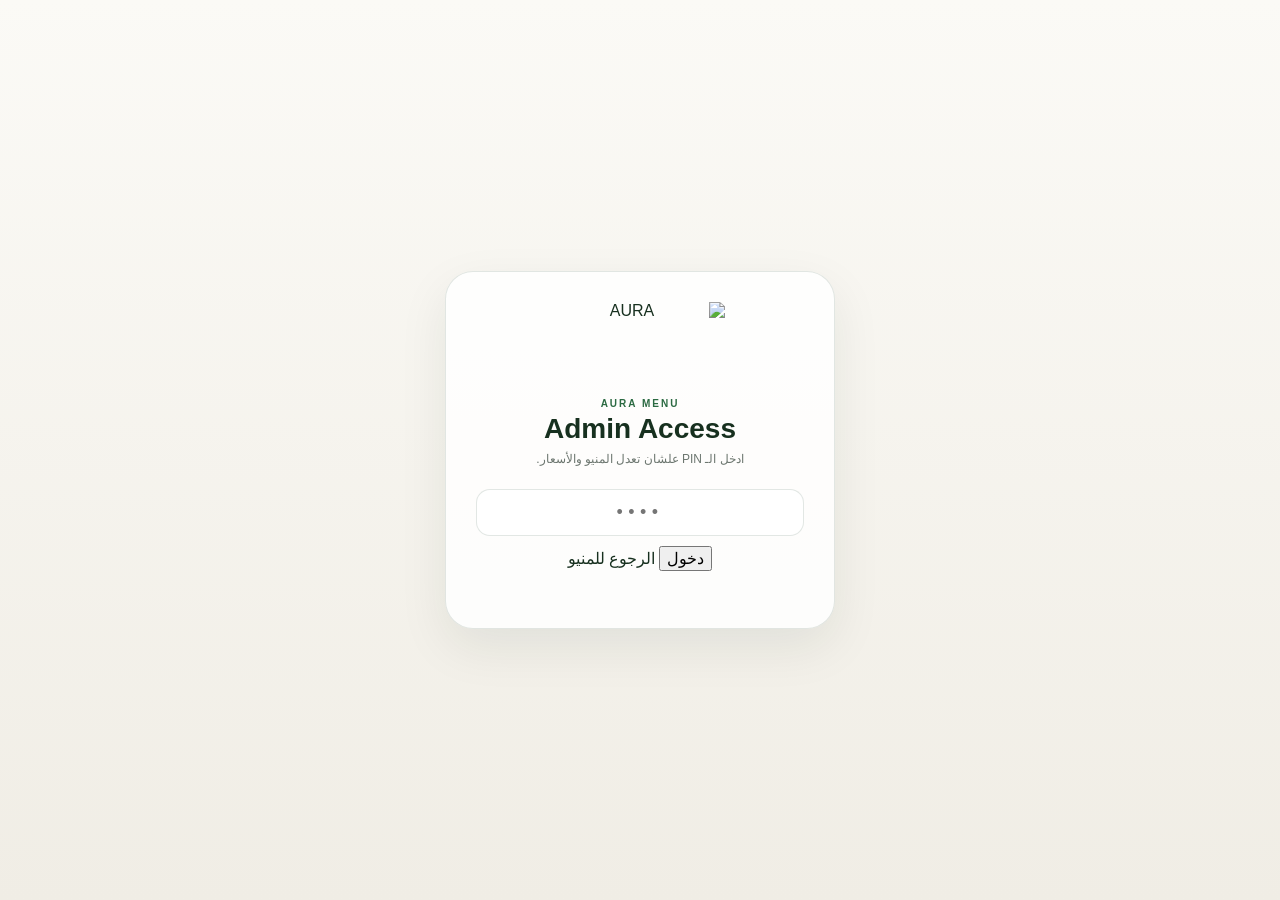
==== admin.html @ 8571f4a2 "Add files via upload" ====
<!DOCTYPE html>
<html lang="ar" dir="rtl">
<head>
  <meta charset="UTF-8"><meta name="viewport" content="width=device-width, initial-scale=1.0">
  <meta name="theme-color" content="#173f27"><link rel="icon" type="image/png" href="assets/favicon.png">
  <link rel="stylesheet" href="styles.css"><link rel="stylesheet" href="admin.css">
  <title>AURA MENU — لوحة التحكم</title>
</head>
<body class="admin-body">
  <main id="loginGate" class="admin-gate">
    <div class="admin-gate-card">
      <img src="assets/aura-logo.png" alt="AURA">
      <div class="section-kicker">AURA MENU</div><h1>Admin Access</h1>
      <p>ادخل الـ PIN علشان تعدل المنيو والأسعار.</p>
      <input id="pinInput" inputmode="numeric" type="password" maxlength="12" placeholder="••••">
      <button id="pinBtn" class="primary-btn">دخول</button>
      <a href="./" class="ghost-btn">الرجوع للمنيو</a>
      <div id="pinError" class="admin-error"></div>
    </div>
  </main>

  <div id="adminApp" class="admin-app hidden">
    <header class="admin-topbar">
      <div class="admin-brand"><img src="assets/aura-logo.png" alt="AURA"><div><strong>AURA MENU</strong><span>Menu Manager</span></div></div>
      <div class="admin-actions"><a class="ghost-btn inline" href="./?preview=1" target="_blank">معاينة</a><button id="logoutBtn" class="ghost-btn inline">خروج</button></div>
    </header>

    <div class="admin-wrap">
      <div class="admin-toolbar">
        <div><div class="section-kicker">CONTENT CONTROL</div><h1>إدارة المنيو</h1><p>عدّل أسماء الأصناف والأسعار والتوافر واحفظ نسخة محدثة من المنيو.</p></div>
        <div class="toolbar-actions"><button id="saveLocalBtn" class="primary-btn inline">حفظ محلي</button><button id="downloadBtn" class="ghost-btn inline">تحميل JSON</button></div>
      </div>

      <section class="admin-card">
        <div class="admin-card-head"><div><div class="section-kicker">GENERAL</div><h2>إعدادات الكافيه</h2></div></div>
        <div class="admin-grid">
          <label>اسم العنوان<input id="brandField" type="text"></label>
          <label>سطر الهوية<input id="taglineField" type="text"></label>
          <label class="wide">الجملة التعريفية<input id="subtaglineField" type="text"></label>
        </div>
        <div class="social-edit">
          <label>Instagram<input id="igField" type="url"></label>
          <label>TikTok<input id="ttField" type="url"></label>
          <label>Facebook<input id="fbField" type="url"></label>
          <label>Google Maps<input id="mapsField" type="url"></label>
        </div>
      </section>

      <section class="admin-card">
        <div class="admin-card-head"><div><div class="section-kicker">MENU</div><h2>الأقسام والأصناف</h2></div><button id="addCategoryBtn" class="outline-btn">+ قسم جديد</button></div>
        <div id="editor"></div>
      </section>

      <section class="admin-card note-card"><strong>مهم:</strong> التعديلات تتخزن على جهازك وتقدر تنزّل منها ملف <code>menu.json</code> محدث، وبعدها تستبدل ملف المنيو داخل المشروع عند تجهيز النسخة الجديدة.</section>
    </div>
  </div>
  <div id="adminToast" class="toast"></div>
  <script src="admin-config.js"></script><script src="data/menu-data.js"></script><script src="admin.js"></script>
</body>
</html>
---- styles.css ----
:root{
  --green-950:#0f2819;
  --green-900:#173f27;
  --green-800:#1e5634;
  --green-700:#2b6a42;
  --cream:#f6f3ec;
  --paper:#fcfbf7;
  --ink:#17301f;
  --muted:#6c766f;
  --line:rgba(23,63,39,.12);
  --gold:#b49a65;
  --shadow:0 18px 50px rgba(15,40,25,.08);
  --radius:24px;
}
*{box-sizing:border-box}
html{scroll-behavior:smooth}
body{margin:0;background:linear-gradient(180deg,#fbfaf6 0%,#f4f0e7 100%);color:var(--ink);font-family:'Cairo',Tahoma,Arial,sans-serif;-webkit-font-smoothing:antialiased}
button,input,textarea{font:inherit}
button{cursor:pointer}
a{color:inherit;text-decoration:none}
img{max-width:100%;display:block}
svg{width:20px;height:20px;display:block}
.icon-sprite{position:absolute;width:0;height:0;overflow:hidden}
.container{width:min(1120px,calc(100% - 28px));margin-inline:auto}
.hidden{display:none!important}

/* AURA entry sequence */
#app.is-visible .topbar{animation:auraDrop .78s cubic-bezier(.2,.8,.2,1) both .05s}
#app.is-visible .hero-copy{animation:auraRise .9s cubic-bezier(.2,.8,.2,1) both .16s}
#app.is-visible .hero-mark{animation:auraScale 1s cubic-bezier(.16,.84,.24,1) both .10s}
#app.is-visible .menu-shell{animation:auraRise .9s cubic-bezier(.2,.8,.2,1) both .30s}
#app.is-visible .menu-section{animation:auraRise .65s cubic-bezier(.2,.8,.2,1) both}
#app.is-visible .menu-section:nth-child(2){animation-delay:.08s}
#app.is-visible .menu-section:nth-child(3){animation-delay:.14s}
#app.is-visible .menu-section:nth-child(4){animation-delay:.20s}
#app.is-visible .menu-section:nth-child(5){animation-delay:.26s}
@keyframes auraRise{from{opacity:0;transform:translateY(24px)}to{opacity:1;transform:translateY(0)}}
@keyframes auraDrop{from{opacity:0;transform:translateY(-18px)}to{opacity:1;transform:translateY(0)}}
@keyframes auraScale{from{opacity:0;transform:scale(.88) translateY(16px)}to{opacity:1;transform:scale(1) translateY(0)}}
@media (prefers-reduced-motion:reduce){*{animation-duration:.01ms!important;animation-iteration-count:1!important;transition-duration:.01ms!important}}

.loader-screen{position:fixed;inset:0;z-index:9999;background:#f8f6ef;display:grid;place-items:center;transition:opacity .55s ease,visibility .55s ease}
.loader-screen.is-done{opacity:0;visibility:hidden;pointer-events:none}
.loader-card{text-align:center;padding:24px}
.loader-logo-wrap{width:180px;height:120px;margin-inline:auto;display:grid;place-items:center}
.loader-logo-wrap img{width:160px;max-height:100px;object-fit:contain}
.loader-wordmark{margin-top:4px;letter-spacing:.23em;font-size:14px;font-weight:700;color:var(--green-900)}
.loader-line{width:160px;height:3px;margin:18px auto 10px;background:rgba(23,63,39,.09);overflow:hidden;border-radius:999px}
.loader-line span{display:block;height:100%;width:45%;background:var(--green-900);border-radius:999px;animation:loadline 1s ease-in-out infinite}
.loader-caption{font-size:11px;letter-spacing:.08em;color:#858d86}
@keyframes loadline{0%{transform:translateX(-120%)}50%{transform:translateX(120%)}100%{transform:translateX(300%)}}

.site{min-height:100vh}
.topbar{position:sticky;top:0;z-index:30;display:flex;justify-content:space-between;align-items:center;padding:14px max(14px,calc((100% - 1120px)/2));background:rgba(251,250,246,.84);backdrop-filter:blur(14px);border-bottom:1px solid rgba(23,63,39,.07)}
.brand-lockup{display:flex;align-items:center;gap:10px;font-size:12px;font-weight:800;letter-spacing:.12em;color:var(--green-900)}
.brand-lockup img{width:62px;height:36px;object-fit:contain}
.location-pill{display:flex;align-items:center;gap:7px;border:1px solid var(--line);padding:9px 13px;border-radius:999px;color:var(--green-900);background:rgba(255,255,255,.6);font-size:12px;font-weight:700}
.location-pill svg{width:17px;height:17px}

.hero{position:relative;display:grid;grid-template-columns:1.15fr .85fr;gap:48px;align-items:center;padding:66px 0 46px}
.hero:after{content:"";position:absolute;inset:auto 0 0 0;height:1px;background:linear-gradient(90deg,transparent,var(--line),transparent)}
.hero-copy{padding-right:4px}
.eyebrow,.section-kicker{font-size:10px;letter-spacing:.2em;font-weight:800;color:var(--green-700)}
.hero h1{margin:8px 0 3px;font-size:clamp(46px,7vw,82px);line-height:.95;letter-spacing:-.045em;color:var(--green-950)}
.hero p{margin:0}.hero-copy #tagline{font-size:15px;letter-spacing:.12em;color:var(--gold);font-weight:700}.hero-sub{margin-top:14px!important;max-width:520px;color:var(--muted);font-size:14px;line-height:1.9}
.social-row{display:flex;gap:9px;margin-top:22px;flex-wrap:wrap}
.social-btn{width:41px;height:41px;border-radius:50%;display:grid;place-items:center;border:1px solid var(--line);background:rgba(255,255,255,.72);color:var(--green-900);transition:.2s ease;box-shadow:0 7px 18px rgba(23,63,39,.06)}
.social-btn:hover{transform:translateY(-2px);background:white;border-color:rgba(23,63,39,.24)}
.hero-mark{position:relative;display:grid;place-items:center;min-height:300px}
.mark-glow{position:absolute;width:260px;height:260px;border-radius:50%;background:radial-gradient(circle,rgba(180,154,101,.18) 0%,rgba(180,154,101,0) 66%)}
.hero-mark:before{content:"";position:absolute;inset:18px;border:1px solid rgba(23,63,39,.12);border-radius:50%}
.hero-mark:after{content:"";position:absolute;inset:44px;border:1px dashed rgba(180,154,101,.22);border-radius:50%}
.hero-mark img{position:relative;z-index:2;width:min(330px,82%);filter:drop-shadow(0 20px 24px rgba(15,40,25,.09))}

.menu-shell{padding:28px 0 64px}
.toolbar{position:sticky;top:70px;z-index:20;padding:12px;margin-bottom:32px}
.glass-card{background:rgba(255,255,255,.72);backdrop-filter:blur(18px);border:1px solid rgba(23,63,39,.08);border-radius:22px;box-shadow:0 10px 35px rgba(23,63,39,.05)}
.search-box{display:flex;align-items:center;gap:9px;padding:5px 12px;border:1px solid var(--line);border-radius:15px;background:#fff}
.search-box svg{color:var(--muted);flex:0 0 auto}.search-box input{width:100%;border:0;outline:0;background:transparent;padding:9px 2px;color:var(--ink);font-size:14px}
.search-box input::placeholder{color:#9ba19c}
.category-nav{display:flex;gap:8px;overflow:auto;scrollbar-width:none;padding:12px 2px 2px}.category-nav::-webkit-scrollbar{display:none}
.category-btn{display:flex;align-items:center;gap:7px;white-space:nowrap;padding:9px 12px;border-radius:999px;border:1px solid var(--line);background:#fff;color:#5d675f;font-weight:700;font-size:11px;transition:.2s ease}
.category-btn svg{width:16px;height:16px}.category-btn:hover{border-color:rgba(23,63,39,.24)}.category-btn.active{background:var(--green-900);border-color:var(--green-900);color:#fff}

.section-head{display:flex;align-items:end;justify-content:space-between;gap:20px;margin-bottom:19px}.section-head h2{margin:4px 0 0;font-size:26px;letter-spacing:-.03em}.result-count{font-size:12px;color:var(--muted)}
.menu-content{display:grid;gap:34px}.menu-section{scroll-margin-top:170px}
.section-title-row{display:flex;align-items:center;justify-content:space-between;gap:16px;margin-bottom:14px}.section-title{display:flex;align-items:center;gap:11px}.section-icon{width:36px;height:36px;border-radius:12px;display:grid;place-items:center;background:rgba(23,63,39,.07);color:var(--green-900)}.section-icon svg{width:19px;height:19px}.section-title h3{margin:0;font-size:18px;letter-spacing:-.02em}.section-count{font-size:11px;color:#9a9f9a}
.item-grid{display:grid;grid-template-columns:repeat(2,minmax(0,1fr));gap:12px}
.menu-card{background:rgba(255,255,255,.78);border:1px solid rgba(23,63,39,.09);border-radius:18px;padding:15px;display:flex;justify-content:space-between;gap:12px;min-height:104px;transition:.2s ease;box-shadow:0 7px 28px rgba(15,40,25,.035)}
.menu-card:hover{transform:translateY(-2px);box-shadow:0 14px 32px rgba(15,40,25,.08);border-color:rgba(23,63,39,.15)}
.item-meta{min-width:0}.item-name{font-weight:800;font-size:14px;line-height:1.55}.item-badge{display:inline-flex;margin-top:8px;font-size:9px;padding:4px 7px;border-radius:999px;background:#eef3ed;color:var(--green-800);font-weight:800}.item-badge.off{background:#f4eded;color:#9b6767}
.item-actions{min-width:108px;display:flex;flex-direction:column;align-items:stretch;justify-content:center;gap:7px}.single-price{font-weight:800;color:var(--green-900);font-size:15px;text-align:left;direction:ltr}.option-row{display:grid;grid-template-columns:1fr 1fr;gap:6px}.option-btn{border:1px solid rgba(23,63,39,.12);background:#fbfaf7;border-radius:10px;padding:8px 6px;display:flex;flex-direction:column;align-items:center;gap:1px;color:var(--green-900);font-weight:800;font-size:10px}.option-btn span:last-child{font-size:11px}
.empty-state{padding:50px 20px;text-align:center;border:1px dashed rgba(23,63,39,.15);border-radius:22px;color:var(--muted);background:rgba(255,255,255,.4)}

.footer{display:flex;align-items:center;justify-content:space-between;gap:20px;padding:25px 0 36px;border-top:1px solid var(--line);margin-top:20px}.footer-brand{display:flex;align-items:center;gap:10px}.footer-brand img{width:68px;height:38px;object-fit:contain}.footer-brand strong{display:block;font-size:12px;letter-spacing:.12em;color:var(--green-900)}.footer-brand span{display:block;font-size:10px;color:var(--muted);margin-top:2px}.footer-links{display:flex;gap:8px}.footer-links .social-btn{width:37px;height:37px}

@media (max-width:820px){.hero{grid-template-columns:1fr;gap:18px;padding-top:48px}.hero-mark{min-height:230px;order:-1}.hero-mark img{width:min(290px,70%)}.hero-mark:before{inset:8px}.hero-mark:after{inset:34px}.section-head{align-items:center}.item-grid{grid-template-columns:1fr}.toolbar{top:67px}.footer{flex-wrap:wrap}.footer-links{order:3;width:100%}}
@media (max-width:560px){.container{width:min(100% - 18px,1120px)}.topbar{padding-inline:10px}.brand-lockup span{display:none}.location-pill{padding:8px 10px}.hero{padding:35px 0 28px}.hero h1{font-size:48px}.hero-copy #tagline{font-size:12px}.hero-sub{font-size:12px}.hero-mark{min-height:190px}.hero-mark img{width:220px}.toolbar{top:61px;border-radius:18px}.section-head h2{font-size:22px}.form-grid{grid-template-columns:1fr}.form-grid label.full{grid-column:auto}.footer{padding-bottom:40px}}
---- admin.css ----
.admin-body{min-height:100vh;background:linear-gradient(180deg,#fbfaf6,#f0ede5)}
.admin-gate{min-height:100vh;display:grid;place-items:center;padding:22px}
.admin-gate-card{width:min(390px,100%);background:rgba(255,255,255,.83);border:1px solid var(--line);box-shadow:var(--shadow);border-radius:28px;padding:30px;text-align:center}
.admin-gate-card img{width:170px;height:90px;object-fit:contain;margin:0 auto 6px}.admin-gate-card h1{margin:4px 0;font-size:28px}.admin-gate-card p{color:var(--muted);font-size:12px;line-height:1.8;margin:0 0 18px}.admin-gate-card input{width:100%;padding:12px 13px;border-radius:14px;border:1px solid var(--line);background:#fff;outline:0;text-align:center;font-size:18px;letter-spacing:.3em}.admin-gate-card .primary-btn,.admin-gate-card .ghost-btn{margin-top:10px}.admin-error{min-height:20px;color:#9b5e5e;font-size:10px;margin-top:7px}
.admin-app{min-height:100vh}.admin-topbar{position:sticky;top:0;z-index:30;display:flex;justify-content:space-between;align-items:center;padding:12px max(14px,calc((100% - 1120px)/2));background:rgba(251,250,246,.88);backdrop-filter:blur(16px);border-bottom:1px solid var(--line)}.admin-brand{display:flex;align-items:center;gap:9px}.admin-brand img{width:62px;height:34px;object-fit:contain}.admin-brand strong{display:block;font-size:11px;letter-spacing:.12em;color:var(--green-900)}.admin-brand span{display:block;font-size:9px;color:var(--muted);margin-top:1px}.admin-actions{display:flex;gap:8px}.ghost-btn.inline,.primary-btn.inline,.outline-btn{width:auto;margin-top:0}.admin-wrap{width:min(1120px,calc(100% - 28px));margin:0 auto;padding:30px 0 70px}.admin-toolbar{display:flex;align-items:flex-end;justify-content:space-between;gap:20px;margin-bottom:22px}.admin-toolbar h1{margin:4px 0;font-size:32px}.admin-toolbar p{margin:0;max-width:700px;color:var(--muted);font-size:12px;line-height:1.9}.toolbar-actions{display:flex;gap:8px;flex-wrap:wrap}.admin-card{background:rgba(255,255,255,.78);border:1px solid var(--line);border-radius:22px;padding:18px;margin-top:16px;box-shadow:0 8px 30px rgba(15,40,25,.04)}.admin-card-head{display:flex;justify-content:space-between;align-items:center;gap:15px;margin-bottom:14px}.admin-card h2{margin:4px 0 0;font-size:19px}.admin-grid,.social-edit{display:grid;grid-template-columns:repeat(2,minmax(0,1fr));gap:11px}.admin-grid label,.social-edit label{display:flex;flex-direction:column;gap:6px;font-size:10px;font-weight:800;color:#677067}.admin-grid label.wide,.social-edit label.wide{grid-column:1/-1}.admin-grid input,.social-edit input{border:1px solid var(--line);background:#fff;border-radius:11px;padding:9px 10px;outline:0;font-size:12px}.admin-grid input:focus,.social-edit input:focus{border-color:rgba(23,63,39,.3);box-shadow:0 0 0 3px rgba(23,63,39,.05)}.social-edit{margin-top:11px;grid-template-columns:repeat(4,minmax(0,1fr))}.outline-btn{border:1px solid rgba(23,63,39,.2);background:#fff;color:var(--green-900);border-radius:12px;padding:9px 12px;font-size:11px;font-weight:800}.outline-btn:hover{border-color:rgba(23,63,39,.38)}.muted{color:var(--muted);font-size:11px;line-height:1.8}.hint-box{font-size:11px;line-height:1.8}.note-card{font-size:11px;line-height:1.8;color:#667068;background:#f4f6f1}
.category-editor{border:1px solid var(--line);border-radius:18px;background:#fff;overflow:hidden;margin-top:12px}.category-head{display:flex;align-items:center;gap:10px;padding:12px;border-bottom:1px solid var(--line);background:#fafaf6}.drag-dot{width:10px;height:24px;border-radius:4px;background:repeating-linear-gradient(to bottom,rgba(23,63,39,.18) 0 3px,transparent 3px 6px)}.category-head input{flex:1;border:0;background:transparent;font-weight:800;outline:0;min-width:0}.cat-actions{display:flex;gap:6px}.mini-btn{border:1px solid var(--line);background:#fff;color:var(--green-900);border-radius:9px;padding:7px 9px;font-size:10px;font-weight:800}.mini-btn.danger{color:#9a5d5d}.items-editor{padding:10px 12px}.item-editor{display:grid;grid-template-columns:1.6fr 120px 105px auto;align-items:center;gap:8px;padding:9px 0;border-bottom:1px dashed rgba(23,63,39,.1)}.item-editor:last-child{border-bottom:0}.item-editor input,.item-editor select{border:1px solid var(--line);border-radius:9px;background:#fff;padding:7px 8px;font-size:10px;min-width:0}.item-editor .type-specific{display:grid;gap:6px;grid-template-columns:repeat(2,1fr)}.item-editor .type-specific.variant-box{grid-column:1/-1;grid-template-columns:1fr}.variant-row{display:grid;grid-template-columns:1fr 100px auto;gap:6px}.available-wrap{display:flex;align-items:center;gap:5px;font-size:10px;color:#687168;white-space:nowrap}.item-delete{border:0;background:transparent;color:#9a5d5d}.add-item-row{padding:11px 0 2px}.status-dot{width:9px;height:9px;border-radius:50%;background:#c7cfc8}.status-dot.ok{background:#4d825e;box-shadow:0 0 0 4px rgba(77,130,94,.1)}.status-dot.error{background:#a75d5d;box-shadow:0 0 0 4px rgba(167,93,93,.09)}
@media(max-width:860px){.admin-toolbar{flex-direction:column;align-items:stretch}.social-edit{grid-template-columns:1fr 1fr}.item-editor{grid-template-columns:1fr 110px auto}.item-editor .type-specific{grid-column:1/-1}.item-editor > label:last-of-type{grid-column:1/-1}}
@media(max-width:560px){.admin-wrap{width:calc(100% - 18px)}.admin-grid,.social-edit{grid-template-columns:1fr}.admin-grid label.wide,.social-edit label.wide{grid-column:auto}.admin-topbar{padding-inline:10px}.item-editor{grid-template-columns:1fr auto}.item-editor select{grid-column:1}.available-wrap{grid-column:2;grid-row:2}.item-delete{grid-column:2;grid-row:1}.item-editor .type-specific{grid-column:1/-1}.variant-row{grid-template-columns:1fr 95px auto}}
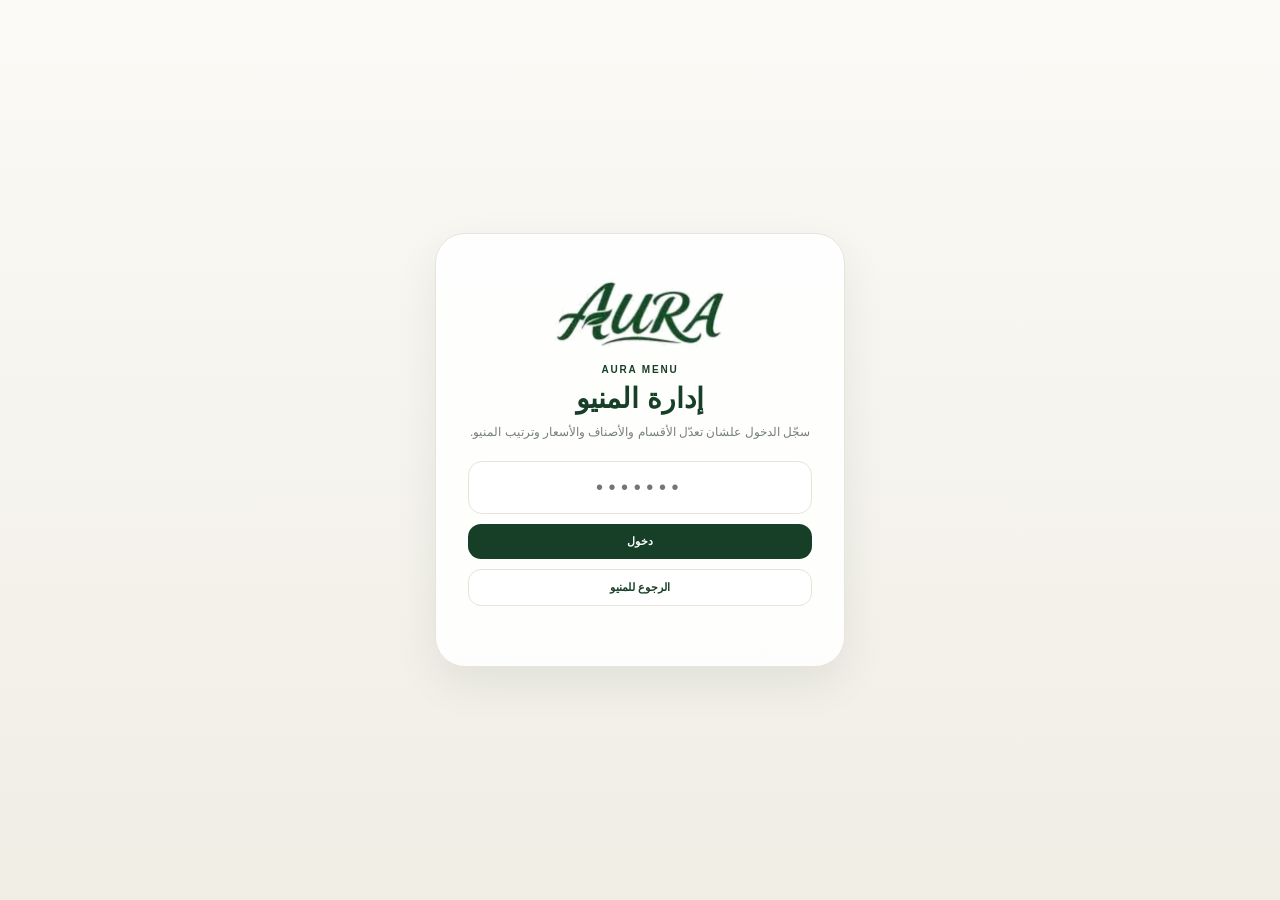
==== commit 40cc17d1: "Add files via upload" ====
--- a/admin.html
+++ b/admin.html
@@ -1,60 +1,90 @@
-<!DOCTYPE html>
-<html lang="ar" dir="rtl">
-<head>
-  <meta charset="UTF-8"><meta name="viewport" content="width=device-width, initial-scale=1.0">
-  <meta name="theme-color" content="#173f27"><link rel="icon" type="image/png" href="assets/favicon.png">
-  <link rel="stylesheet" href="styles.css"><link rel="stylesheet" href="admin.css">
-  <title>AURA MENU — لوحة التحكم</title>
-</head>
-<body class="admin-body">
-  <main id="loginGate" class="admin-gate">
-    <div class="admin-gate-card">
-      <img src="assets/aura-logo.png" alt="AURA">
-      <div class="section-kicker">AURA MENU</div><h1>Admin Access</h1>
-      <p>ادخل الـ PIN علشان تعدل المنيو والأسعار.</p>
-      <input id="pinInput" inputmode="numeric" type="password" maxlength="12" placeholder="••••">
-      <button id="pinBtn" class="primary-btn">دخول</button>
-      <a href="./" class="ghost-btn">الرجوع للمنيو</a>
-      <div id="pinError" class="admin-error"></div>
-    </div>
-  </main>
-
-  <div id="adminApp" class="admin-app hidden">
-    <header class="admin-topbar">
-      <div class="admin-brand"><img src="assets/aura-logo.png" alt="AURA"><div><strong>AURA MENU</strong><span>Menu Manager</span></div></div>
-      <div class="admin-actions"><a class="ghost-btn inline" href="./?preview=1" target="_blank">معاينة</a><button id="logoutBtn" class="ghost-btn inline">خروج</button></div>
-    </header>
-
-    <div class="admin-wrap">
-      <div class="admin-toolbar">
-        <div><div class="section-kicker">CONTENT CONTROL</div><h1>إدارة المنيو</h1><p>عدّل أسماء الأصناف والأسعار والتوافر واحفظ نسخة محدثة من المنيو.</p></div>
-        <div class="toolbar-actions"><button id="saveLocalBtn" class="primary-btn inline">حفظ محلي</button><button id="downloadBtn" class="ghost-btn inline">تحميل JSON</button></div>
-      </div>
-
-      <section class="admin-card">
-        <div class="admin-card-head"><div><div class="section-kicker">GENERAL</div><h2>إعدادات الكافيه</h2></div></div>
-        <div class="admin-grid">
-          <label>اسم العنوان<input id="brandField" type="text"></label>
-          <label>سطر الهوية<input id="taglineField" type="text"></label>
-          <label class="wide">الجملة التعريفية<input id="subtaglineField" type="text"></label>
-        </div>
-        <div class="social-edit">
-          <label>Instagram<input id="igField" type="url"></label>
-          <label>TikTok<input id="ttField" type="url"></label>
-          <label>Facebook<input id="fbField" type="url"></label>
-          <label>Google Maps<input id="mapsField" type="url"></label>
-        </div>
-      </section>
-
-      <section class="admin-card">
-        <div class="admin-card-head"><div><div class="section-kicker">MENU</div><h2>الأقسام والأصناف</h2></div><button id="addCategoryBtn" class="outline-btn">+ قسم جديد</button></div>
-        <div id="editor"></div>
-      </section>
-
-      <section class="admin-card note-card"><strong>مهم:</strong> التعديلات تتخزن على جهازك وتقدر تنزّل منها ملف <code>menu.json</code> محدث، وبعدها تستبدل ملف المنيو داخل المشروع عند تجهيز النسخة الجديدة.</section>
-    </div>
-  </div>
-  <div id="adminToast" class="toast"></div>
-  <script src="admin-config.js"></script><script src="data/menu-data.js"></script><script src="admin.js"></script>
-</body>
-</html>
+<!doctype html><html lang="ar" dir="rtl"><head><meta charset="utf-8"><meta name="viewport" content="width=device-width,initial-scale=1"><meta name="theme-color" content="#173f27"><link rel="icon" href="[data-uri]